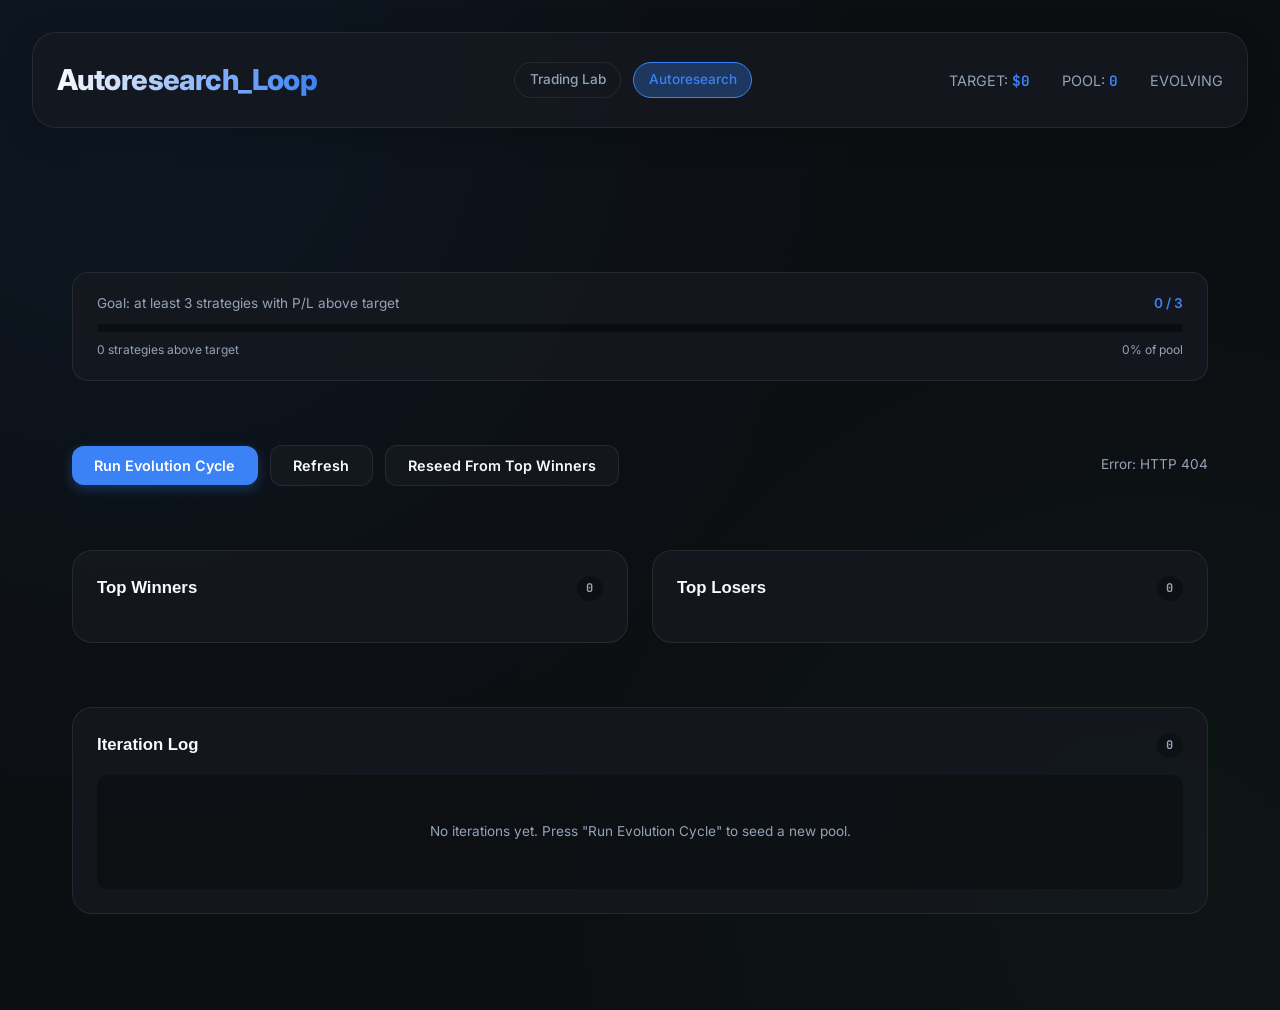
==== static/autoresearch.html @ f0e2c08d "feat: autoresearch dashboard at /static/autoresearch.html - New GET /api/autoresearch/state: returns" ====
<!DOCTYPE html>
<html lang="en">
<head>
    <meta charset="UTF-8">
    <meta name="viewport" content="width=device-width, initial-scale=1.0">
    <meta name="description" content="Tradeer Autoresearch Dashboard - Monitor the Karpathy-pattern evolutionary loop driving the strategy pool toward higher P/L.">
    <title>Autoresearch Lab - Tradeer</title>
    <link rel="icon" href="data:image/svg+xml,<svg xmlns=%22http://www.w3.org/2000/svg%22 viewBox=%220 0 100 100%22><text y=%22.9em%22 font-size=%2290%22>🧬</text></svg>">
    <link rel="preconnect" href="https://fonts.googleapis.com">
    <link rel="preconnect" href="https://fonts.gstatic.com" crossorigin>
    <link href="https://fonts.googleapis.com/css2?family=Inter:wght@400;500;600;700;800&family=JetBrains+Mono:wght@400;700&display=swap" rel="stylesheet">
    <link rel="stylesheet" href="style.css">
    <style>
        /* Page-specific layout */
        .ar-container { max-width: 1400px; margin: 0 auto; padding: 2rem; }
        .ar-nav { display: flex; gap: 0.75rem; align-items: center; }
        .ar-nav a {
            color: var(--text-secondary);
            text-decoration: none;
            padding: 0.4rem 0.9rem;
            border-radius: 999px;
            font-size: 0.85rem;
            font-weight: 500;
            border: 1px solid var(--glass-border);
            transition: all 0.2s;
        }
        .ar-nav a:hover { color: var(--text-primary); border-color: var(--accent-blue); }
        .ar-nav a.active {
            color: var(--accent-blue);
            border-color: var(--accent-blue);
            background: var(--accent-glow);
        }

        /* Headline metrics row */
        .ar-headline {
            display: grid;
            grid-template-columns: repeat(auto-fit, minmax(180px, 1fr));
            gap: 1rem;
            margin-bottom: 2rem;
        }
        .ar-metric {
            background: var(--glass-bg);
            backdrop-filter: blur(12px);
            border: 1px solid var(--glass-border);
            border-radius: 16px;
            padding: 1.25rem 1.5rem;
        }
        .ar-metric .label {
            font-size: 0.7rem;
            text-transform: uppercase;
            letter-spacing: 0.08em;
            color: var(--text-secondary);
            margin-bottom: 0.4rem;
        }
        .ar-metric .value {
            font-family: 'JetBrains Mono', monospace;
            font-size: 1.8rem;
            font-weight: 700;
            color: var(--text-primary);
        }
        .ar-metric .value.pnl-pos { color: var(--accent-green); }
        .ar-metric .value.pnl-neg { color: var(--accent-red); }
        .ar-metric .sub {
            font-size: 0.75rem;
            color: var(--text-secondary);
            margin-top: 0.4rem;
        }

        /* Progress bar toward goal */
        .goal-bar-wrap {
            background: var(--glass-bg);
            border: 1px solid var(--glass-border);
            border-radius: 16px;
            padding: 1.25rem 1.5rem;
            margin-bottom: 2rem;
        }
        .goal-bar-label {
            display: flex;
            justify-content: space-between;
            font-size: 0.85rem;
            color: var(--text-secondary);
            margin-bottom: 0.6rem;
        }
        .goal-bar-label .target { color: var(--accent-blue); font-weight: 600; }
        .goal-bar {
            height: 8px;
            background: oklch(0% 0 0 / 0.4);
            border-radius: 999px;
            overflow: hidden;
        }
        .goal-bar-fill {
            height: 100%;
            background: linear-gradient(90deg, var(--accent-blue), var(--accent-green));
            border-radius: 999px;
            transition: width 0.5s ease-out;
        }
        .goal-bar-meta {
            display: flex;
            justify-content: space-between;
            font-size: 0.75rem;
            color: var(--text-secondary);
            margin-top: 0.5rem;
        }

        /* Control row */
        .ar-controls {
            display: flex;
            gap: 0.75rem;
            align-items: center;
            flex-wrap: wrap;
            margin-bottom: 2rem;
        }
        .ar-btn {
            background: var(--accent-blue);
            color: #fff;
            border: none;
            border-radius: 12px;
            padding: 0.7rem 1.4rem;
            font-size: 0.9rem;
            font-weight: 600;
            font-family: 'Inter', sans-serif;
            cursor: pointer;
            transition: all 0.2s;
            box-shadow: 0 4px 12px var(--accent-glow);
        }
        .ar-btn:hover:not(:disabled) {
            transform: translateY(-2px);
            box-shadow: 0 6px 20px var(--accent-glow);
        }
        .ar-btn:disabled { opacity: 0.5; cursor: not-allowed; }
        .ar-btn.secondary {
            background: var(--glass-bg);
            border: 1px solid var(--glass-border);
            color: var(--text-primary);
            box-shadow: none;
        }
        .ar-btn.danger { background: var(--accent-red); }
        .ar-status {
            font-size: 0.85rem;
            color: var(--text-secondary);
            margin-left: auto;
        }

        /* Two-column layout for winners / losers */
        .ar-split {
            display: grid;
            grid-template-columns: 1fr 1fr;
            gap: 1.5rem;
            margin-bottom: 2rem;
        }
        @media (max-width: 900px) { .ar-split { grid-template-columns: 1fr; } }

        .ar-panel {
            background: var(--glass-bg);
            backdrop-filter: blur(12px);
            border: 1px solid var(--glass-border);
            border-radius: 20px;
            padding: 1.5rem;
        }
        .ar-panel h2 {
            font-size: 1.05rem;
            font-weight: 700;
            margin-bottom: 1rem;
            color: var(--text-primary);
            display: flex;
            align-items: center;
            justify-content: space-between;
        }
        .ar-panel h2 .count {
            font-size: 0.75rem;
            font-family: 'JetBrains Mono', monospace;
            color: var(--text-secondary);
            background: oklch(0% 0 0 / 0.3);
            padding: 0.2rem 0.6rem;
            border-radius: 999px;
        }

        /* Strategy row */
        .strat-row {
            display: flex;
            align-items: center;
            justify-content: space-between;
            padding: 0.7rem 0.4rem;
            border-bottom: 1px solid var(--glass-border);
            gap: 0.75rem;
        }
        .strat-row:last-child { border-bottom: none; }
        .strat-row .name {
            font-family: 'JetBrains Mono', monospace;
            font-size: 0.85rem;
            color: var(--text-primary);
            flex: 1;
            min-width: 0;
            overflow: hidden;
            text-overflow: ellipsis;
            white-space: nowrap;
        }
        .strat-row .id {
            font-family: 'JetBrains Mono', monospace;
            font-size: 0.7rem;
            color: var(--text-secondary);
        }
        .strat-row .pnl {
            font-family: 'JetBrains Mono', monospace;
            font-weight: 700;
            font-size: 0.95rem;
            min-width: 90px;
            text-align: right;
        }
        .strat-row .trades {
            font-size: 0.7rem;
            color: var(--text-secondary);
            min-width: 70px;
            text-align: right;
        }

        /* Iteration log */
        .iter-log {
            font-family: 'JetBrains Mono', monospace;
            font-size: 0.78rem;
            color: var(--text-secondary);
            background: oklch(0% 0 0 / 0.3);
            padding: 0.9rem;
            border-radius: 10px;
            max-height: 320px;
            overflow-y: auto;
        }
        .iter-log .line { padding: 0.15rem 0; }
        .iter-log .line .ts { color: var(--text-secondary); }
        .iter-log .line .ok { color: var(--accent-green); }
        .iter-log .line .err { color: var(--accent-red); }
        .iter-log .line .n { color: var(--accent-blue); font-weight: 700; }

        /* Empty state */
        .empty {
            text-align: center;
            color: var(--text-secondary);
            padding: 2rem 1rem;
            font-size: 0.85rem;
        }

        /* Spinner */
        .spinner {
            display: inline-block;
            width: 12px; height: 12px;
            border: 2px solid var(--text-secondary);
            border-top-color: var(--accent-blue);
            border-radius: 50%;
            animation: spin 0.8s linear infinite;
            margin-right: 0.4rem;
            vertical-align: middle;
        }
        @keyframes spin { to { transform: rotate(360deg); } }

        /* Orphan / health warnings */
        .warning {
            background: oklch(50% 0.15 50 / 0.1);
            border: 1px solid oklch(60% 0.15 50 / 0.3);
            border-radius: 12px;
            padding: 0.75rem 1rem;
            color: oklch(85% 0.15 50);
            font-size: 0.85rem;
            margin-bottom: 1.5rem;
        }
    </style>
</head>
<body>
    <noscript>
        <div style="padding: 2rem; text-align: center; color: #f8fafc; background: #0c0e12; min-height: 100vh;">
            <h1>JavaScript Required</h1>
        </div>
    </noscript>

    <div class="ar-container">
        <header>
            <div class="logo">
                <h1>Autoresearch<span>_Loop</span></h1>
            </div>
            <div class="ar-nav">
                <a href="/static/index.html">Trading Lab</a>
                <a href="/static/autoresearch.html" class="active">Autoresearch</a>
            </div>
            <div class="stats-bar">
                <div class="stat-item">TARGET: <span id="target-pnl">$0</span></div>
                <div class="stat-item">POOL: <span id="pool-size">0</span></div>
                <div class="stat-item" id="bot-status">EVOLVING</div>
            </div>
        </header>

        <main>
            <div id="health-warning" class="warning" style="display:none"></div>

            <section class="ar-headline" id="headline"></section>

            <section class="goal-bar-wrap">
                <div class="goal-bar-label">
                    <span>Goal: at least 3 strategies with P/L above target</span>
                    <span class="target"><span id="goal-progress-text">0 / 3</span></span>
                </div>
                <div class="goal-bar"><div class="goal-bar-fill" id="goal-bar-fill" style="width: 0%"></div></div>
                <div class="goal-bar-meta">
                    <span id="goal-bar-left">0 strategies above target</span>
                    <span id="goal-bar-right">0% of pool</span>
                </div>
            </section>

            <section class="ar-controls">
                <button class="ar-btn" id="run-btn">Run Evolution Cycle</button>
                <button class="ar-btn secondary" id="refresh-btn">Refresh</button>
                <button class="ar-btn secondary" id="reseed-btn">Reseed From Top Winners</button>
                <div class="ar-status" id="status-text">Idle.</div>
            </section>

            <section class="ar-split">
                <div class="ar-panel">
                    <h2>Top Winners <span class="count" id="winner-count">0</span></h2>
                    <div id="winners-list"></div>
                </div>
                <div class="ar-panel">
                    <h2>Top Losers <span class="count" id="loser-count">0</span></h2>
                    <div id="losers-list"></div>
                </div>
            </section>

            <section class="ar-panel" style="margin-bottom: 2rem;">
                <h2>Iteration Log <span class="count" id="iter-count">0</span></h2>
                <div class="iter-log" id="iter-log">
                    <div class="empty">No iterations yet. Press "Run Evolution Cycle" to seed a new pool.</div>
                </div>
            </section>
        </main>
    </div>

    <script>
    (() => {
        'use strict';

        const AUTH_KEY = 'dashboard_auth';
        let authHeader = localStorage.getItem(AUTH_KEY);
        let authPromptShown = false;

        function encodeCredentials(u, p) { return 'Basic ' + btoa(u + ':' + p); }
        function getAuthHeaders() { return authHeader ? { 'Authorization': authHeader } : {}; }

        async function authFetch(url, options = {}) {
            const res = await fetch(url, { ...options, headers: { ...getAuthHeaders(), ...options.headers } });
            if (res.status === 401 && !authPromptShown) {
                authPromptShown = true;
                const u = prompt('Dashboard username:');
                const p = prompt('Dashboard password:');
                if (u && p) {
                    authHeader = encodeCredentials(u, p);
                    localStorage.setItem(AUTH_KEY, authHeader);
                    return authFetch(url, options);
                }
                authPromptShown = false;
            }
            if (!res.ok) throw new Error(`HTTP ${res.status}`);
            return res;
        }

        function fmt(n, d = 2) {
            if (n === null || n === undefined || Number.isNaN(n)) return '—';
            const abs = Math.abs(n);
            if (abs >= 1e6) return (n / 1e6).toFixed(d) + 'M';
            if (abs >= 1e3) return (n / 1e3).toFixed(d) + 'k';
            return n.toFixed(d);
        }
        function fmtPnl(n) {
            if (n === null || n === undefined) return '—';
            const sign = n >= 0 ? '+$' : '-$';
            return sign + fmt(Math.abs(n));
        }
        function fmtTs(epoch) {
            if (!epoch) return '—';
            const d = new Date(epoch * 1000);
            return d.toLocaleTimeString();
        }
        function escapeHtml(s) {
            if (s === null || s === undefined) return '';
            return String(s).replace(/&/g, '&amp;').replace(/</g, '&lt;').replace(/>/g, '&gt;');
        }

        const $ = (id) => document.getElementById(id);

        async function refresh() {
            try {
                $('status-text').innerHTML = '<span class="spinner"></span>Loading state…';
                const res = await authFetch('/api/autoresearch/state');
                const data = await res.json();
                render(data);
                $('status-text').textContent = `Last refresh: ${new Date().toLocaleTimeString()}`;
            } catch (e) {
                $('status-text').textContent = `Error: ${e.message}`;
            }
        }

        function render(d) {
            // Top stats
            $('target-pnl').textContent = '$' + fmt(d.target_pnl, 0);
            $('pool-size').textContent = `${d.pool_size} / ${d.pool_cap}`;

            // Health warnings
            const warn = $('health-warning');
            if (d.orphan_count > 0) {
                warn.style.display = 'block';
                warn.textContent = `${d.orphan_count} strategy stats reference IDs not in the active pool. Run "Reseed" to align them.`;
            } else {
                warn.style.display = 'none';
            }

            // Headline metrics
            const headline = $('headline');
            headline.innerHTML = `
                <div class="ar-metric">
                    <div class="label">Above Target</div>
                    <div class="value pnl-pos">${d.above_target}</div>
                    <div class="sub">Strategies past $${fmt(d.target_pnl, 0)} P/L</div>
                </div>
                <div class="ar-metric">
                    <div class="label">Goal Progress</div>
                    <div class="value">${Math.min(d.above_target, 3)} / 3</div>
                    <div class="sub">${d.above_target >= 3 ? '✓ Goal met' : 'Keep evolving'}</div>
                </div>
                <div class="ar-metric">
                    <div class="label">Pool Size</div>
                    <div class="value">${d.pool_size}</div>
                    <div class="sub">Cap: ${d.pool_cap}</div>
                </div>
                <div class="ar-metric">
                    <div class="label">Losers</div>
                    <div class="value pnl-neg">${d.loser_count}</div>
                    <div class="sub">Strategies below 0 P/L</div>
                </div>
                <div class="ar-metric">
                    <div class="label">Orphans</div>
                    <div class="value ${d.orphan_count > 0 ? 'pnl-neg' : ''}">${d.orphan_count}</div>
                    <div class="sub">${d.orphan_count > 0 ? 'In stats, not in pool' : 'Pool is consistent'}</div>
                </div>
            `;

            // Goal bar
            const progressPct = Math.min(100, (d.above_target / 3) * 100);
            $('goal-bar-fill').style.width = progressPct + '%';
            $('goal-progress-text').textContent = `${Math.min(d.above_target, 3)} / 3`;
            $('goal-bar-left').textContent = `${d.above_target} strategies above target`;
            const poolPct = d.pool_size > 0 ? ((d.above_target / d.pool_size) * 100).toFixed(1) : '0';
            $('goal-bar-right').textContent = `${poolPct}% of pool`;

            // Winners
            $('winner-count').textContent = d.above_target;
            const winnersEl = $('winners-list');
            if (d.top_winners.length === 0) {
                winnersEl.innerHTML = '<div class="empty">No winners yet. Run an evolution cycle to seed profitable strategies.</div>';
            } else {
                winnersEl.innerHTML = d.top_winners.map(w => `
                    <div class="strat-row">
                        <span class="id">${w.id.slice(0, 8)}</span>
                        <span class="name" title="${escapeHtml(w.name)}">${escapeHtml(w.name)}</span>
                        <span class="trades">t=${w.trades} w=${w.wins}</span>
                        <span class="pnl pnl-pos">${fmtPnl(w.current_pnl)}</span>
                    </div>
                `).join('');
            }

            // Losers
            $('loser-count').textContent = d.loser_count;
            const losersEl = $('losers-list');
            if (d.top_losers.length === 0) {
                losersEl.innerHTML = '<div class="empty">No losers — every strategy is profitable.</div>';
            } else {
                losersEl.innerHTML = d.top_losers.map(w => `
                    <div class="strat-row">
                        <span class="id">${w.id.slice(0, 8)}</span>
                        <span class="name" title="${escapeHtml(w.name)}">${escapeHtml(w.name)}</span>
                        <span class="trades">t=${w.trades} w=${w.wins}</span>
                        <span class="pnl pnl-neg">${fmtPnl(w.current_pnl)}</span>
                    </div>
                `).join('');
            }

            // Iteration log
            $('iter-count').textContent = d.iterations.length;
            const iterEl = $('iter-log');
            if (d.iterations.length === 0) {
                iterEl.innerHTML = '<div class="empty">No iterations yet. Press "Run Evolution Cycle" to seed a new pool.</div>';
            } else {
                iterEl.innerHTML = d.iterations.slice().reverse().map(it => `
                    <div class="line">
                        <span class="ts">${fmtTs(it.ts)}</span> ·
                        seed=<span class="n">${it.seed}</span> ·
                        pool=<span class="n">${it.pool_size}</span> ·
                        above \$2000=<span class="${it.n_above_2000 >= 3 ? 'ok' : 'err'}">${it.n_above_2000}</span>
                    </div>
                `).join('');
            }
        }

        async function runCycle() {
            const btn = $('run-btn');
            btn.disabled = true;
            $('status-text').innerHTML = '<span class="spinner"></span>Running evolution cycle… (this can take a minute)';
            try {
                const res = await authFetch('/api/autoresearch/run', {
                    method: 'POST',
                    headers: { 'Content-Type': 'application/json' },
                    body: JSON.stringify({ seed: Math.floor(Math.random() * 1e6), pool_size: 50, min_above_target: 5, market_steps: 10000 })
                });
                const data = await res.json();
                $('status-text').innerHTML = `Cycle complete: ${data.n_above_2000} strategies above $2000, pool of ${data.pool_size}`;
                await refresh();
            } catch (e) {
                $('status-text').textContent = `Cycle failed: ${e.message}`;
            } finally {
                btn.disabled = false;
            }
        }

        $('run-btn').addEventListener('click', runCycle);
        $('refresh-btn').addEventListener('click', refresh);
        $('reseed-btn').addEventListener('click', runCycle);

        refresh();
        setInterval(refresh, 15000);
    })();
    </script>
</body>
</html>
---- static/style.css ----
:root {
    --bg-color: #0c0e12;
    --bg-dark: #0c0e12;
    --glass-bg: rgba(23, 27, 34, 0.7);
    --glass-border: rgba(255, 255, 255, 0.08);
    --accent-color: #3b82f6;
    --accent-blue: #3b82f6;
    --accent-glow: rgba(59, 130, 246, 0.3);
    --glow-blue: rgba(59, 130, 246, 0.3);
    --text-primary: #f8fafc;
    --text-secondary: #94a3b8;
    --success: #10b981;
    --accent-green: #10b981;
    --danger: #ef4444;
    --accent-red: #ef4444;
}

* {
    margin: 0;
    padding: 0;
    box-sizing: border-box;
    font-family: 'Inter', sans-serif;
}

body {
    background-color: var(--bg-dark);
    color: var(--text-primary);
    font-family: 'Inter', -apple-system, system-ui, sans-serif;
    line-height: 1.6;
    overflow-x: hidden;
    background-image: 
        radial-gradient(circle at 10% 10%, oklch(40% 0.1 250 / 0.15) 0%, transparent 50%),
        radial-gradient(circle at 90% 90%, oklch(40% 0.1 150 / 0.1) 0%, transparent 50%);
    min-height: 100vh;
}

.container {
    max-width: 1400px;
    margin: 0 auto;
    padding: 2rem;
}

header {
    display: flex;
    justify-content: space-between;
    align-items: center;
    margin-bottom: 3rem;
    padding: 1.5rem;
    background: var(--glass-bg);
    backdrop-filter: blur(20px);
    border: 1px solid var(--glass-border);
    border-radius: 24px;
    box-shadow: 0 8px 32px oklch(0% 0 0 / 0.2);
}

h1 {
    font-size: 1.8rem;
    font-weight: 800;
    letter-spacing: -0.02em;
    background: linear-gradient(to right, var(--text-primary), var(--accent-blue));
    -webkit-background-clip: text;
    -webkit-text-fill-color: transparent;
}

.stats-bar {
    display: flex;
    gap: 2rem;
    font-size: 0.9rem;
    color: var(--text-secondary);
    flex-wrap: wrap;
}

.stat-item span {
    color: var(--accent-blue);
    font-weight: 700;
    font-family: 'JetBrains Mono', monospace;
}

/* Strategy Grid */
.grid {
    display: grid;
    grid-template-columns: repeat(auto-fill, minmax(320px, 1fr));
    gap: 1.5rem;
}

.strategy-card {
    background: var(--glass-bg);
    backdrop-filter: blur(16px);
    border: 1px solid var(--glass-border);
    border-radius: 20px;
    padding: 1.5rem;
    transition: all 0.4s cubic-bezier(0.23, 1, 0.32, 1);
    cursor: pointer;
    position: relative;
    overflow: hidden;
}

.strategy-card:hover {
    transform: translateY(-8px) scale(1.02);
    border-color: var(--accent-blue);
    box-shadow: 0 12px 40px var(--glow-blue);
}

.strategy-card::before {
    content: '';
    position: absolute;
    top: 0; left: 0; width: 100%; height: 4px;
    background: linear-gradient(90deg, transparent, var(--accent-blue), transparent);
    opacity: 0;
    transition: opacity 0.3s;
}

.strategy-card:hover::before { opacity: 1; }

.card-header {
    display: flex;
    justify-content: space-between;
    align-items: center;
    margin-bottom: 1.5rem;
}

.card-header h3 {
    font-size: 1.1rem;
    font-weight: 700;
    color: var(--accent-blue);
}

.chart-mini {
    height: 40px;
    margin-bottom: 1rem;
    background: oklch(0% 0 0 / 0.1);
    border-radius: 8px;
}

.metrics {
    display: flex;
    justify-content: space-between;
    gap: 1rem;
}

.metric {
    display: flex;
    flex-direction: column;
}

.metric .label {
    font-size: 0.7rem;
    text-transform: uppercase;
    letter-spacing: 0.05em;
    color: var(--text-secondary);
}

.metric .value {
    font-size: 1rem;
    font-weight: 700;
    font-family: 'JetBrains Mono', monospace;
}

.pnl-pos { color: var(--accent-green); }
.pnl-neg { color: var(--accent-red); }

/* Pulse Indicators */
.pulse {
    width: 10px;
    height: 10px;
    border-radius: 50%;
    background: var(--text-secondary);
}

.pulse.buy { 
    background: var(--accent-green); 
    box-shadow: 0 0 12px var(--accent-green);
    animation: pulse-glow 1s infinite;
}

.pulse.sell { 
    background: var(--accent-red); 
    box-shadow: 0 0 12px var(--accent-red);
    animation: pulse-glow 1s infinite;
}

@keyframes pulse-glow {
    0% { transform: scale(1); opacity: 1; }
    50% { transform: scale(1.4); opacity: 0.6; }
    100% { transform: scale(1); opacity: 1; }
}

/* Modal */
dialog.modal {
    background: transparent;
    border: none;
    padding: 0;
    margin: auto;
    max-width: 900px;
    width: 90%;
    color: var(--text-primary);
}

dialog.modal::backdrop {
    background: oklch(0% 0 0 / 0.8);
    backdrop-filter: blur(10px);
}

.modal-content {
    background: var(--bg-dark);
    border: 1px solid var(--glass-border);
    border-radius: 32px;
    width: 90%;
    max-width: 900px;
    margin: 5vh auto;
    padding: 2.5rem;
    max-height: 90vh;
    display: flex;
    flex-direction: column;
}

.modal-header {
    display: flex;
    justify-content: space-between;
    align-items: center;
    margin-bottom: 2rem;
}

.modal-scroll {
    overflow-y: auto;
    padding-right: 1rem;
}

.stats-grid {
    display: grid;
    grid-template-columns: repeat(auto-fill, minmax(180px, 1fr));
    gap: 1rem;
    margin: 2rem 0;
}

.stat-card.mini {
    padding: 1rem;
    min-height: 60px;
    border-radius: 16px;
    background: var(--glass-bg);
}

pre, #strategy-code {
    background: oklch(10% 0 0 / 0.5);
    padding: 1.5rem;
    border-radius: 16px;
    font-family: 'JetBrains Mono', 'Monaco', 'Consolas', monospace;
    font-size: 0.9rem;
    color: var(--accent-blue);
    overflow-x: auto;
    border: 1px solid var(--glass-border);
    white-space: pre-wrap;
    line-height: 1.6;
}

.close-btn {
    background: none;
    border: none;
    color: var(--text-secondary);
    font-size: 2rem;
    cursor: pointer;
}

main {
    flex: 1;
    max-width: 1200px;
    width: 100%;
    margin: 0 auto;
    padding: 2rem;
    display: flex;
    flex-direction: column;
    gap: 2rem;
}

.glass {
    background: var(--glass-bg);
    backdrop-filter: blur(12px);
    border: 1px solid var(--glass-border);
    border-radius: 1.25rem;
    padding: 1.5rem;
    box-shadow: 0 8px 32px rgba(0, 0, 0, 0.2);
}

.label {
    font-size: 0.75rem;
    font-weight: 600;
    text-transform: uppercase;
    letter-spacing: 0.1em;
    color: var(--text-secondary);
}

.value {
    font-family: 'Outfit', sans-serif;
    font-size: 2.25rem;
    font-weight: 700;
    letter-spacing: -0.01em;
}

h2 {
    font-family: 'Outfit', sans-serif;
    font-size: 1.25rem;
    margin-bottom: 1.5rem;
    display: flex;
    align-items: center;
    gap: 0.75rem;
}

.badge {
    font-size: 0.65rem;
    background: var(--accent-color);
    padding: 0.15rem 0.5rem;
    border-radius: 4px;
    text-transform: uppercase;
}

h3 {
    margin: 1.5rem 0 1rem 0;
    font-size: 1.1rem;
    color: #fbbf24;
    border-bottom: 1px solid rgba(251, 191, 36, 0.2);
    padding-bottom: 0.5rem;
}

/* Tab/Focus Accessibility */
.tab-btn:focus-visible,
.strategy-card:focus-visible,
.close-btn:focus-visible {
    outline: 2px solid var(--accent-blue);
    outline-offset: 4px;
}

/* Tabs */
.tab-btn {
    background: rgba(255, 255, 255, 0.05);
    border: 1px solid var(--glass-border);
    padding: 0.5rem 1rem;
    border-radius: 8px;
    color: var(--text-secondary);
    cursor: pointer;
    font-size: 0.75rem;
    font-weight: 600;
    transition: all 0.3s ease;
}

.tab-btn.active {
    background: var(--accent-color);
    color: var(--text-primary);
    box-shadow: 0 0 15px var(--accent-glow);
}

/* Skeleton Loading */
.skeleton-card {
    background: var(--glass-bg);
    border: 1px solid var(--glass-border);
    border-radius: 20px;
    padding: 1.5rem;
    height: 140px;
    display: flex;
    flex-direction: column;
    justify-content: space-between;
    position: relative;
    overflow: hidden;
}

.skeleton-line {
    background: rgba(255, 255, 255, 0.05);
    height: 16px;
    border-radius: 4px;
    position: relative;
    overflow: hidden;
}

.skeleton-line.title { width: 60%; height: 20px; }
.skeleton-line.chart { width: 100%; height: 40px; }
.skeleton-line.metric { width: 40%; }

.skeleton-line::after {
    content: "";
    position: absolute;
    top: 0; right: 0; bottom: 0; left: 0;
    transform: translateX(-100%);
    background-image: linear-gradient(
        90deg,
        rgba(255, 255, 255, 0) 0%,
        rgba(255, 255, 255, 0.05) 20%,
        rgba(255, 255, 255, 0.1) 60%,
        rgba(255, 255, 255, 0) 100%
    );
    animation: shimmer 1.5s infinite;
}

@keyframes shimmer {
    100% { transform: translateX(100%); }
}

/* Reduce motion for accessibility */
@media (prefers-reduced-motion: reduce) {
    .strategy-card {
        transition: none;
    }
    .strategy-card:hover {
        transform: none;
    }
    .pulse.buy, .pulse.sell {
        animation: none;
    }
    .skeleton-line::after {
        animation: none;
    }
}

/* Responsive */
@media (max-width: 768px) {
    .container { padding: 1rem; }
    header { flex-direction: column; gap: 1rem; text-align: center; }
    .stats-bar { justify-content: center; }
    .grid { grid-template-columns: 1fr; }
}

/* Details Grid & Panels Layout */
.details-grid {
    display: grid;
    grid-template-columns: repeat(3, minmax(0, 1fr));
    gap: 2rem;
    align-items: start;
}

.transaction-panel, .pulse-monitor {
    display: flex;
    flex-direction: column;
    min-height: 400px;
}

.transaction-container, .pulse-grid {
    max-height: 380px;
    overflow-y: auto;
    display: flex;
    flex-direction: column;
    gap: 0.75rem;
    padding-right: 0.5rem;
}

.no-transactions, .no-signals {
    color: var(--text-secondary);
    font-size: 0.9rem;
    text-align: center;
    padding: 3rem;
}

.transaction-row {
    display: flex;
    justify-content: space-between;
    align-items: center;
    background: rgba(255, 255, 255, 0.02);
    border: 1px solid var(--glass-border);
    border-radius: 12px;
    padding: 0.75rem 1rem;
    font-size: 0.85rem;
    transition: background 0.2s ease;
}

.transaction-row:hover {
    background: rgba(255, 255, 255, 0.04);
}

.transaction-details {
    display: flex;
    flex-direction: column;
    gap: 0.2rem;
}

.transaction-strategy {
    font-weight: 700;
    color: var(--text-primary);
}

.transaction-meta {
    font-size: 0.7rem;
    color: var(--text-secondary);
}

.transaction-price-info {
    display: flex;
    flex-direction: column;
    align-items: flex-end;
    gap: 0.2rem;
    font-family: 'JetBrains Mono', monospace;
}

.transaction-side {
    font-weight: 800;
    font-size: 0.7rem;
    padding: 0.15rem 0.4rem;
    border-radius: 6px;
    text-transform: uppercase;
    letter-spacing: 0.05em;
}

.transaction-side.buy {
    color: var(--accent-green);
    background: rgba(16, 185, 129, 0.1);
    box-shadow: 0 0 10px rgba(16, 185, 129, 0.05);
}

.transaction-side.sell {
    color: var(--accent-red);
    background: rgba(239, 68, 68, 0.1);
    box-shadow: 0 0 10px rgba(239, 68, 68, 0.05);
}

.transaction-price {
    font-weight: 700;
    color: var(--accent-blue);
}

/* Live Signal Pulse Panel */
.signal-item {
    display: flex;
    flex-direction: column;
    gap: 0.5rem;
    background: rgba(255, 255, 255, 0.02);
    border: 1px solid var(--glass-border);
    border-radius: 12px;
    padding: 0.75rem 1rem;
}

.signal-header {
    display: flex;
    justify-content: space-between;
    align-items: center;
}

.signal-name {
    font-size: 0.8rem;
    font-weight: 700;
    color: var(--text-secondary);
    letter-spacing: 0.05em;
}

.signal-val {
    font-family: 'JetBrains Mono', monospace;
    font-size: 0.95rem;
    font-weight: 700;
    color: var(--accent-blue);
}

.signal-gauge {
    height: 6px;
    background: rgba(255, 255, 255, 0.05);
    border-radius: 3px;
    overflow: hidden;
    margin-top: 0.25rem;
}

.gauge-fill {
    height: 100%;
    background: linear-gradient(90deg, var(--danger), var(--accent-color), var(--success));
    border-radius: 3px;
    transition: width 0.5s ease-in-out;
}

@media (max-width: 1200px) {
    .details-grid {
        grid-template-columns: repeat(2, minmax(0, 1fr));
    }
}

@media (max-width: 900px) {
    .details-grid {
        grid-template-columns: 1fr;
    }
}
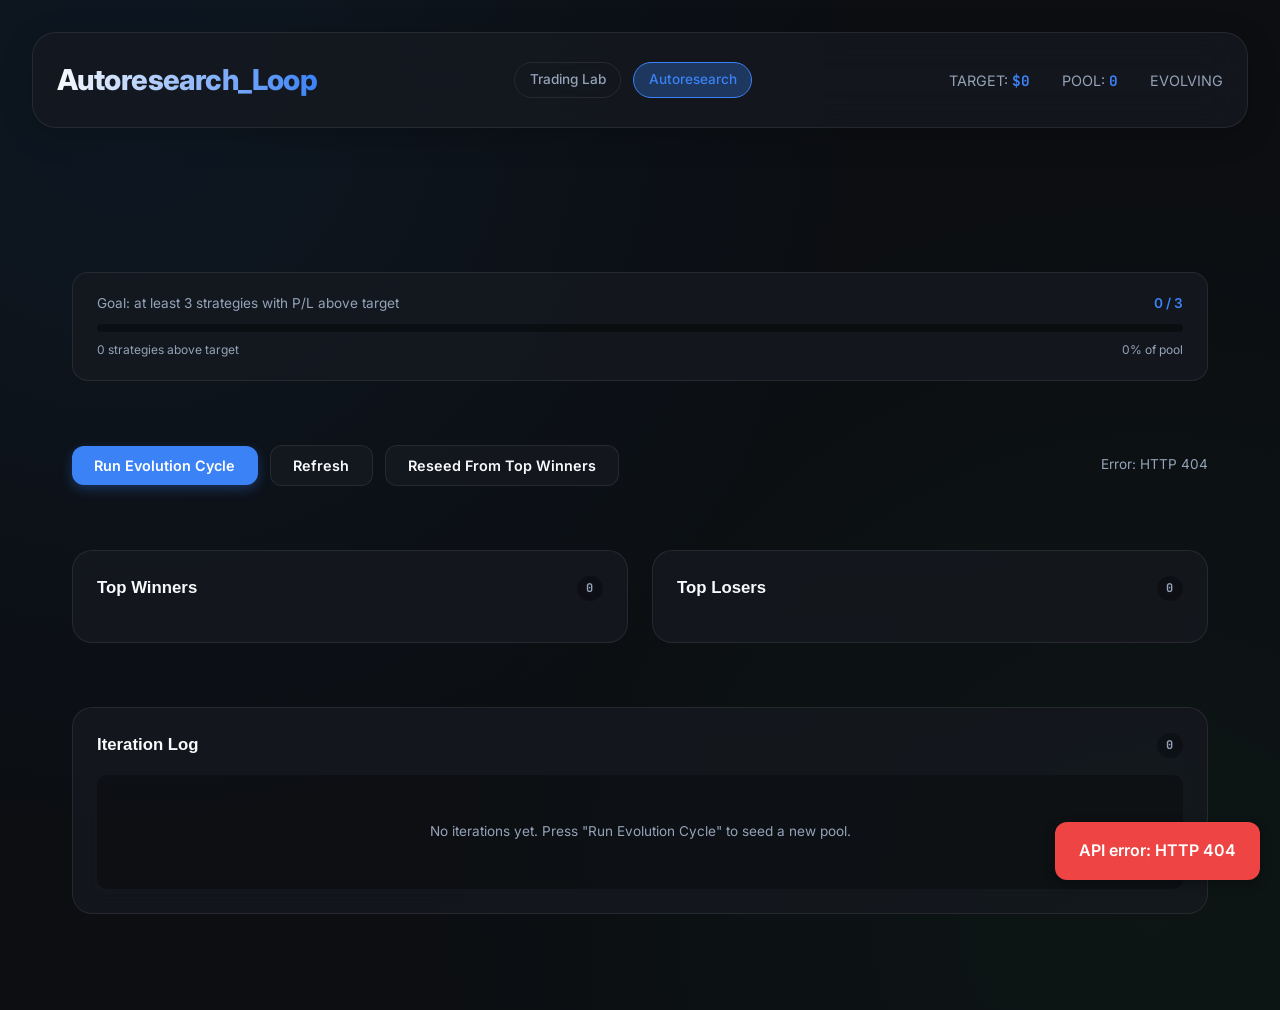
==== commit f46db3b9: "fix: resolve all 4 dashboard bugs + 8 gap analysis improvements BUG-D001: 'Reseed From Top Winners' " ====
--- a/static/autoresearch.html
+++ b/static/autoresearch.html
@@ -307,7 +307,7 @@
             <section class="ar-controls">
                 <button class="ar-btn" id="run-btn">Run Evolution Cycle</button>
                 <button class="ar-btn secondary" id="refresh-btn">Refresh</button>
-                <button class="ar-btn secondary" id="reseed-btn">Reseed From Top Winners</button>
+                <button class="ar-btn secondary" id="reseed-btn" title="Keep top 25 strategies by P/L and mutate the rest — preserves proven winners">Reseed From Top Winners</button>
                 <div class="ar-status" id="status-text">Idle.</div>
             </section>
 
@@ -331,198 +331,6 @@
         </main>
     </div>
 
-    <script>
-    (() => {
-        'use strict';
-
-        const AUTH_KEY = 'dashboard_auth';
-        let authHeader = localStorage.getItem(AUTH_KEY);
-        let authPromptShown = false;
-
-        function encodeCredentials(u, p) { return 'Basic ' + btoa(u + ':' + p); }
-        function getAuthHeaders() { return authHeader ? { 'Authorization': authHeader } : {}; }
-
-        async function authFetch(url, options = {}) {
-            const res = await fetch(url, { ...options, headers: { ...getAuthHeaders(), ...options.headers } });
-            if (res.status === 401 && !authPromptShown) {
-                authPromptShown = true;
-                const u = prompt('Dashboard username:');
-                const p = prompt('Dashboard password:');
-                if (u && p) {
-                    authHeader = encodeCredentials(u, p);
-                    localStorage.setItem(AUTH_KEY, authHeader);
-                    return authFetch(url, options);
-                }
-                authPromptShown = false;
-            }
-            if (!res.ok) throw new Error(`HTTP ${res.status}`);
-            return res;
-        }
-
-        function fmt(n, d = 2) {
-            if (n === null || n === undefined || Number.isNaN(n)) return '—';
-            const abs = Math.abs(n);
-            if (abs >= 1e6) return (n / 1e6).toFixed(d) + 'M';
-            if (abs >= 1e3) return (n / 1e3).toFixed(d) + 'k';
-            return n.toFixed(d);
-        }
-        function fmtPnl(n) {
-            if (n === null || n === undefined) return '—';
-            const sign = n >= 0 ? '+$' : '-$';
-            return sign + fmt(Math.abs(n));
-        }
-        function fmtTs(epoch) {
-            if (!epoch) return '—';
-            const d = new Date(epoch * 1000);
-            return d.toLocaleTimeString();
-        }
-        function escapeHtml(s) {
-            if (s === null || s === undefined) return '';
-            return String(s).replace(/&/g, '&amp;').replace(/</g, '&lt;').replace(/>/g, '&gt;');
-        }
-
-        const $ = (id) => document.getElementById(id);
-
-        async function refresh() {
-            try {
-                $('status-text').innerHTML = '<span class="spinner"></span>Loading state…';
-                const res = await authFetch('/api/autoresearch/state');
-                const data = await res.json();
-                render(data);
-                $('status-text').textContent = `Last refresh: ${new Date().toLocaleTimeString()}`;
-            } catch (e) {
-                $('status-text').textContent = `Error: ${e.message}`;
-            }
-        }
-
-        function render(d) {
-            // Top stats
-            $('target-pnl').textContent = '$' + fmt(d.target_pnl, 0);
-            $('pool-size').textContent = `${d.pool_size} / ${d.pool_cap}`;
-
-            // Health warnings
-            const warn = $('health-warning');
-            if (d.orphan_count > 0) {
-                warn.style.display = 'block';
-                warn.textContent = `${d.orphan_count} strategy stats reference IDs not in the active pool. Run "Reseed" to align them.`;
-            } else {
-                warn.style.display = 'none';
-            }
-
-            // Headline metrics
-            const headline = $('headline');
-            headline.innerHTML = `
-                <div class="ar-metric">
-                    <div class="label">Above Target</div>
-                    <div class="value pnl-pos">${d.above_target}</div>
-                    <div class="sub">Strategies past $${fmt(d.target_pnl, 0)} P/L</div>
-                </div>
-                <div class="ar-metric">
-                    <div class="label">Goal Progress</div>
-                    <div class="value">${Math.min(d.above_target, 3)} / 3</div>
-                    <div class="sub">${d.above_target >= 3 ? '✓ Goal met' : 'Keep evolving'}</div>
-                </div>
-                <div class="ar-metric">
-                    <div class="label">Pool Size</div>
-                    <div class="value">${d.pool_size}</div>
-                    <div class="sub">Cap: ${d.pool_cap}</div>
-                </div>
-                <div class="ar-metric">
-                    <div class="label">Losers</div>
-                    <div class="value pnl-neg">${d.loser_count}</div>
-                    <div class="sub">Strategies below 0 P/L</div>
-                </div>
-                <div class="ar-metric">
-                    <div class="label">Orphans</div>
-                    <div class="value ${d.orphan_count > 0 ? 'pnl-neg' : ''}">${d.orphan_count}</div>
-                    <div class="sub">${d.orphan_count > 0 ? 'In stats, not in pool' : 'Pool is consistent'}</div>
-                </div>
-            `;
-
-            // Goal bar
-            const progressPct = Math.min(100, (d.above_target / 3) * 100);
-            $('goal-bar-fill').style.width = progressPct + '%';
-            $('goal-progress-text').textContent = `${Math.min(d.above_target, 3)} / 3`;
-            $('goal-bar-left').textContent = `${d.above_target} strategies above target`;
-            const poolPct = d.pool_size > 0 ? ((d.above_target / d.pool_size) * 100).toFixed(1) : '0';
-            $('goal-bar-right').textContent = `${poolPct}% of pool`;
-
-            // Winners
-            $('winner-count').textContent = d.above_target;
-            const winnersEl = $('winners-list');
-            if (d.top_winners.length === 0) {
-                winnersEl.innerHTML = '<div class="empty">No winners yet. Run an evolution cycle to seed profitable strategies.</div>';
-            } else {
-                winnersEl.innerHTML = d.top_winners.map(w => `
-                    <div class="strat-row">
-                        <span class="id">${w.id.slice(0, 8)}</span>
-                        <span class="name" title="${escapeHtml(w.name)}">${escapeHtml(w.name)}</span>
-                        <span class="trades">t=${w.trades} w=${w.wins}</span>
-                        <span class="pnl pnl-pos">${fmtPnl(w.current_pnl)}</span>
-                    </div>
-                `).join('');
-            }
-
-            // Losers
-            $('loser-count').textContent = d.loser_count;
-            const losersEl = $('losers-list');
-            if (d.top_losers.length === 0) {
-                losersEl.innerHTML = '<div class="empty">No losers — every strategy is profitable.</div>';
-            } else {
-                losersEl.innerHTML = d.top_losers.map(w => `
-                    <div class="strat-row">
-                        <span class="id">${w.id.slice(0, 8)}</span>
-                        <span class="name" title="${escapeHtml(w.name)}">${escapeHtml(w.name)}</span>
-                        <span class="trades">t=${w.trades} w=${w.wins}</span>
-                        <span class="pnl pnl-neg">${fmtPnl(w.current_pnl)}</span>
-                    </div>
-                `).join('');
-            }
-
-            // Iteration log
-            $('iter-count').textContent = d.iterations.length;
-            const iterEl = $('iter-log');
-            if (d.iterations.length === 0) {
-                iterEl.innerHTML = '<div class="empty">No iterations yet. Press "Run Evolution Cycle" to seed a new pool.</div>';
-            } else {
-                iterEl.innerHTML = d.iterations.slice().reverse().map(it => `
-                    <div class="line">
-                        <span class="ts">${fmtTs(it.ts)}</span> ·
-                        seed=<span class="n">${it.seed}</span> ·
-                        pool=<span class="n">${it.pool_size}</span> ·
-                        above \$2000=<span class="${it.n_above_2000 >= 3 ? 'ok' : 'err'}">${it.n_above_2000}</span>
-                    </div>
-                `).join('');
-            }
-        }
-
-        async function runCycle() {
-            const btn = $('run-btn');
-            btn.disabled = true;
-            $('status-text').innerHTML = '<span class="spinner"></span>Running evolution cycle… (this can take a minute)';
-            try {
-                const res = await authFetch('/api/autoresearch/run', {
-                    method: 'POST',
-                    headers: { 'Content-Type': 'application/json' },
-                    body: JSON.stringify({ seed: Math.floor(Math.random() * 1e6), pool_size: 50, min_above_target: 5, market_steps: 10000 })
-                });
-                const data = await res.json();
-                $('status-text').innerHTML = `Cycle complete: ${data.n_above_2000} strategies above $2000, pool of ${data.pool_size}`;
-                await refresh();
-            } catch (e) {
-                $('status-text').textContent = `Cycle failed: ${e.message}`;
-            } finally {
-                btn.disabled = false;
-            }
-        }
-
-        $('run-btn').addEventListener('click', runCycle);
-        $('refresh-btn').addEventListener('click', refresh);
-        $('reseed-btn').addEventListener('click', runCycle);
-
-        refresh();
-        setInterval(refresh, 15000);
-    })();
-    </script>
+    <script src="autoresearch.js"></script>
 </body>
 </html>
--- a/static/style.css
+++ b/static/style.css
@@ -570,3 +570,55 @@
         grid-template-columns: 1fr;
     }
 }
+
+/* ── BREACHED strategy card state ──────────────────────────────────────────── */
+.strategy-card.breached {
+    opacity: 0.55;
+    border-color: rgba(239, 68, 68, 0.4);
+    filter: saturate(0.5);
+}
+.strategy-card.breached:hover {
+    transform: translateY(-4px) scale(1.01);
+    border-color: var(--accent-red);
+    box-shadow: 0 8px 24px rgba(239, 68, 68, 0.2);
+    opacity: 0.75;
+}
+/* Suppress the blue top-shimmer line on breached cards */
+.strategy-card.breached::before {
+    background: linear-gradient(90deg, transparent, var(--accent-red), transparent);
+}
+.breached-pill {
+    font-size: 0.6rem;
+    font-weight: 800;
+    letter-spacing: 0.08em;
+    text-transform: uppercase;
+    color: var(--accent-red);
+    background: rgba(239, 68, 68, 0.1);
+    border: 1px solid rgba(239, 68, 68, 0.35);
+    padding: 0.15rem 0.5rem;
+    border-radius: 4px;
+    white-space: nowrap;
+}
+
+/* ── Orphan badge in Trading Lab header ─────────────────────────────────────── */
+.orphan-badge {
+    display: inline-flex;
+    align-items: center;
+    gap: 0.25rem;
+    font-size: 0.72rem;
+    font-weight: 700;
+    letter-spacing: 0.05em;
+    color: oklch(85% 0.15 50);
+    background: oklch(50% 0.15 50 / 0.12);
+    border: 1px solid oklch(60% 0.15 50 / 0.35);
+    border-radius: 999px;
+    padding: 0.25rem 0.75rem;
+    animation: orphan-pulse 2s ease-in-out infinite;
+}
+@keyframes orphan-pulse {
+    0%, 100% { box-shadow: 0 0 0 0 oklch(60% 0.15 50 / 0.4); }
+    50% { box-shadow: 0 0 0 4px oklch(60% 0.15 50 / 0); }
+}
+@media (prefers-reduced-motion: reduce) {
+    .orphan-badge { animation: none; }
+}
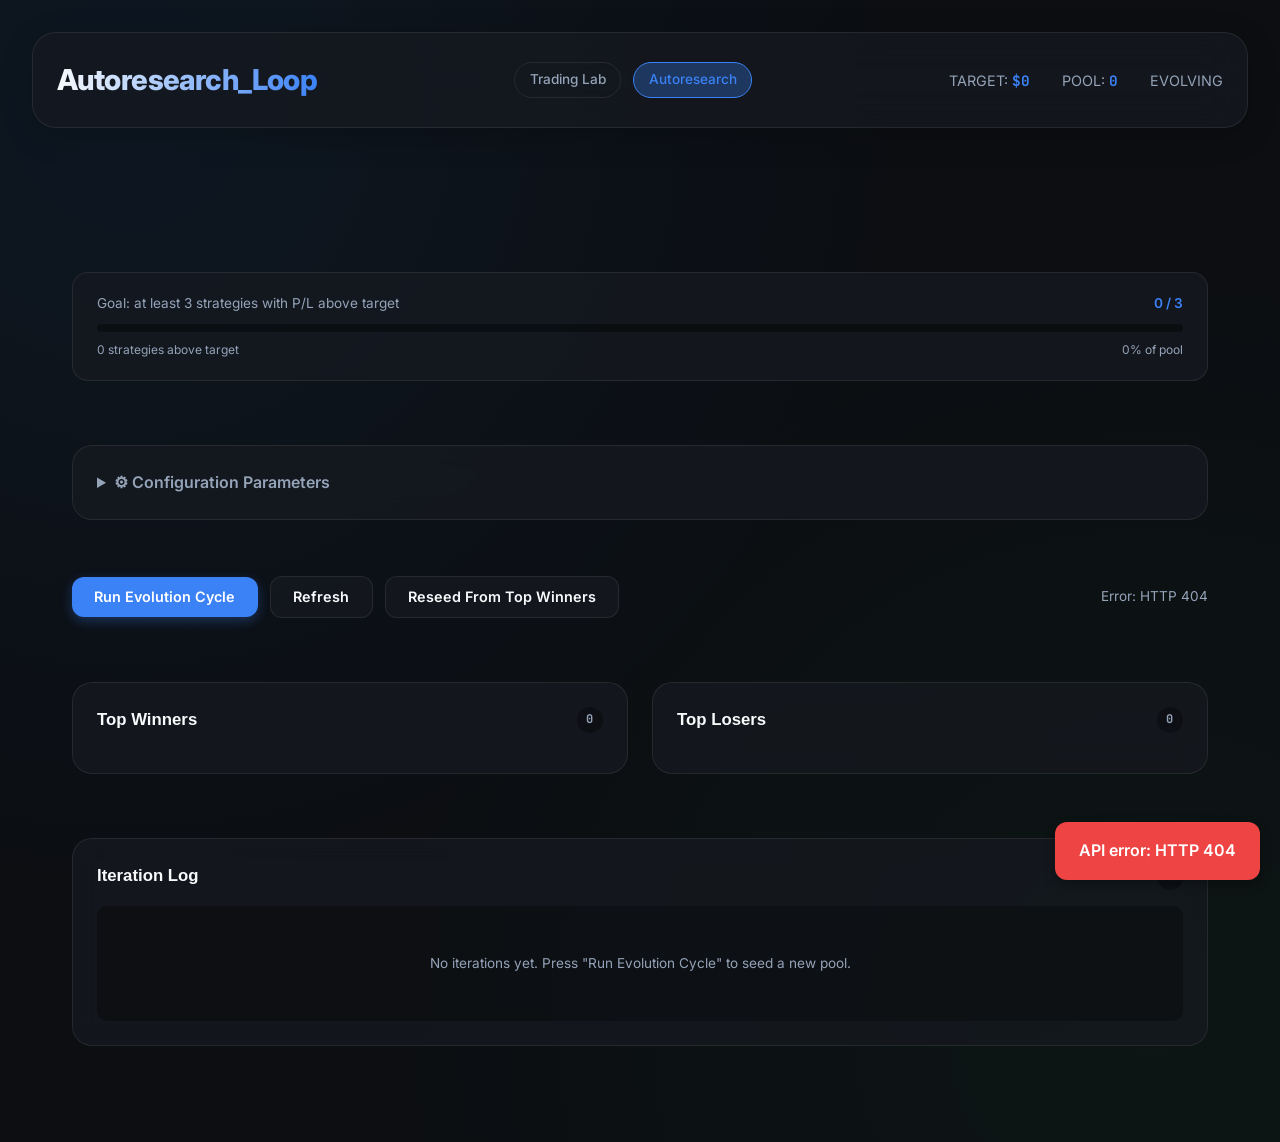
==== commit 8310fb04: "feat: implement remaining 4 dashboard gaps - Add click handler row delegation & details modal popup " ====
--- a/static/autoresearch.html
+++ b/static/autoresearch.html
@@ -304,6 +304,31 @@
                 </div>
             </section>
 
+            <!-- Expandable Parameters Form -->
+            <details class="ar-panel" style="margin-bottom: 1.5rem;">
+                <summary style="cursor: pointer; font-weight: 600; color: var(--text-secondary); user-select: none;">
+                    ⚙ Configuration Parameters
+                </summary>
+                <div class="ar-params-grid">
+                    <div class="ar-param-group">
+                        <label for="param-pool-size" class="ar-param-label">Pool Size</label>
+                        <input type="number" id="param-pool-size" class="ar-param-input" value="50" min="1" max="500">
+                    </div>
+                    <div class="ar-param-group">
+                        <label for="param-min-above" class="ar-param-label">Min Above Target</label>
+                        <input type="number" id="param-min-above" class="ar-param-input" value="5" min="0" max="100">
+                    </div>
+                    <div class="ar-param-group">
+                        <label for="param-market-steps" class="ar-param-label">Market Steps</label>
+                        <input type="number" id="param-market-steps" class="ar-param-input" value="10000" min="100" max="100000">
+                    </div>
+                    <div class="ar-param-group">
+                        <label for="param-seed" class="ar-param-label">Seed (Optional)</label>
+                        <input type="text" id="param-seed" class="ar-param-input" placeholder="Random">
+                    </div>
+                </div>
+            </details>
+
             <section class="ar-controls">
                 <button class="ar-btn" id="run-btn">Run Evolution Cycle</button>
                 <button class="ar-btn secondary" id="refresh-btn">Refresh</button>
@@ -324,6 +349,7 @@
 
             <section class="ar-panel" style="margin-bottom: 2rem;">
                 <h2>Iteration Log <span class="count" id="iter-count">0</span></h2>
+                <div id="sparkline-container" style="display: none; margin-bottom: 1.25rem;"></div>
                 <div class="iter-log" id="iter-log">
                     <div class="empty">No iterations yet. Press "Run Evolution Cycle" to seed a new pool.</div>
                 </div>
@@ -331,6 +357,21 @@
         </main>
     </div>
 
+    <!-- Strategy Modal (HTML5 Dialog) -->
+    <dialog id="strategy-modal" class="modal">
+        <div class="modal-content">
+            <header class="modal-header">
+                <h2 id="modal-title">Strategy Detail</h2>
+                <button class="close-btn" id="close-modal" aria-label="Close modal">&times;</button>
+            </header>
+            <div class="modal-scroll">
+                <div id="modal-stats"></div>
+                <h3>Logic Architecture</h3>
+                <pre id="modal-code"></pre>
+            </div>
+        </div>
+    </dialog>
+
     <script src="autoresearch.js"></script>
 </body>
 </html>
--- a/static/style.css
+++ b/static/style.css
@@ -622,3 +622,101 @@
 @media (prefers-reduced-motion: reduce) {
     .orphan-badge { animation: none; }
 }
+
+/* ── Clickable Rows for list views ────────────────────────────────────────── */
+.clickable-row {
+    cursor: pointer;
+    transition: background-color 0.2s, transform 0.2s;
+}
+.clickable-row:hover {
+    background-color: rgba(255, 255, 255, 0.03);
+    transform: translateX(4px);
+}
+
+/* ── Expandable Config Parameters ─────────────────────────────────────────── */
+.ar-params-grid {
+    display: grid;
+    grid-template-columns: repeat(auto-fit, minmax(200px, 1fr));
+    gap: 1.25rem;
+    margin-top: 1.25rem;
+}
+.ar-param-group {
+    display: flex;
+    flex-direction: column;
+    gap: 0.4rem;
+}
+.ar-param-label {
+    font-size: 0.7rem;
+    text-transform: uppercase;
+    letter-spacing: 0.08em;
+    color: var(--text-secondary);
+}
+.ar-param-input {
+    background: rgba(0, 0, 0, 0.4);
+    border: 1px solid var(--glass-border);
+    border-radius: 10px;
+    padding: 0.6rem 0.8rem;
+    color: var(--text-primary);
+    font-family: 'JetBrains Mono', monospace;
+    font-size: 0.85rem;
+    outline: none;
+    transition: border-color 0.2s, box-shadow 0.2s;
+}
+.ar-param-input:focus {
+    border-color: var(--accent-blue);
+    box-shadow: 0 0 0 2px var(--accent-glow);
+}
+
+/* ── SVG Sparkline Container ──────────────────────────────────────────────── */
+#sparkline-container {
+    padding: 0.75rem;
+    background: rgba(0, 0, 0, 0.25);
+    border-radius: 12px;
+    border: 1px solid var(--glass-border);
+    position: relative;
+    overflow: hidden;
+}
+#sparkline-container svg circle {
+    transition: r 0.15s ease, fill 0.15s ease;
+}
+#sparkline-container svg circle:hover {
+    r: 5;
+    fill: var(--accent-blue);
+}
+
+/* ── Section Header & Filter Chips ────────────────────────────────────────── */
+.section-header {
+    display: flex;
+    justify-content: space-between;
+    align-items: center;
+    margin-bottom: 1.5rem;
+    flex-wrap: wrap;
+    gap: 1rem;
+}
+.filter-chips {
+    display: flex;
+    gap: 0.5rem;
+    align-items: center;
+}
+.chip {
+    background: var(--glass-bg);
+    border: 1px solid var(--glass-border);
+    color: var(--text-secondary);
+    padding: 0.35rem 0.9rem;
+    border-radius: 999px;
+    font-size: 0.8rem;
+    font-weight: 500;
+    cursor: pointer;
+    transition: all 0.2s cubic-bezier(0.23, 1, 0.32, 1);
+}
+.chip:hover {
+    color: var(--text-primary);
+    border-color: var(--accent-blue);
+}
+.chip.active {
+    color: var(--accent-blue);
+    border-color: var(--accent-blue);
+    background: var(--accent-glow);
+    box-shadow: 0 0 10px var(--accent-glow);
+}
+
